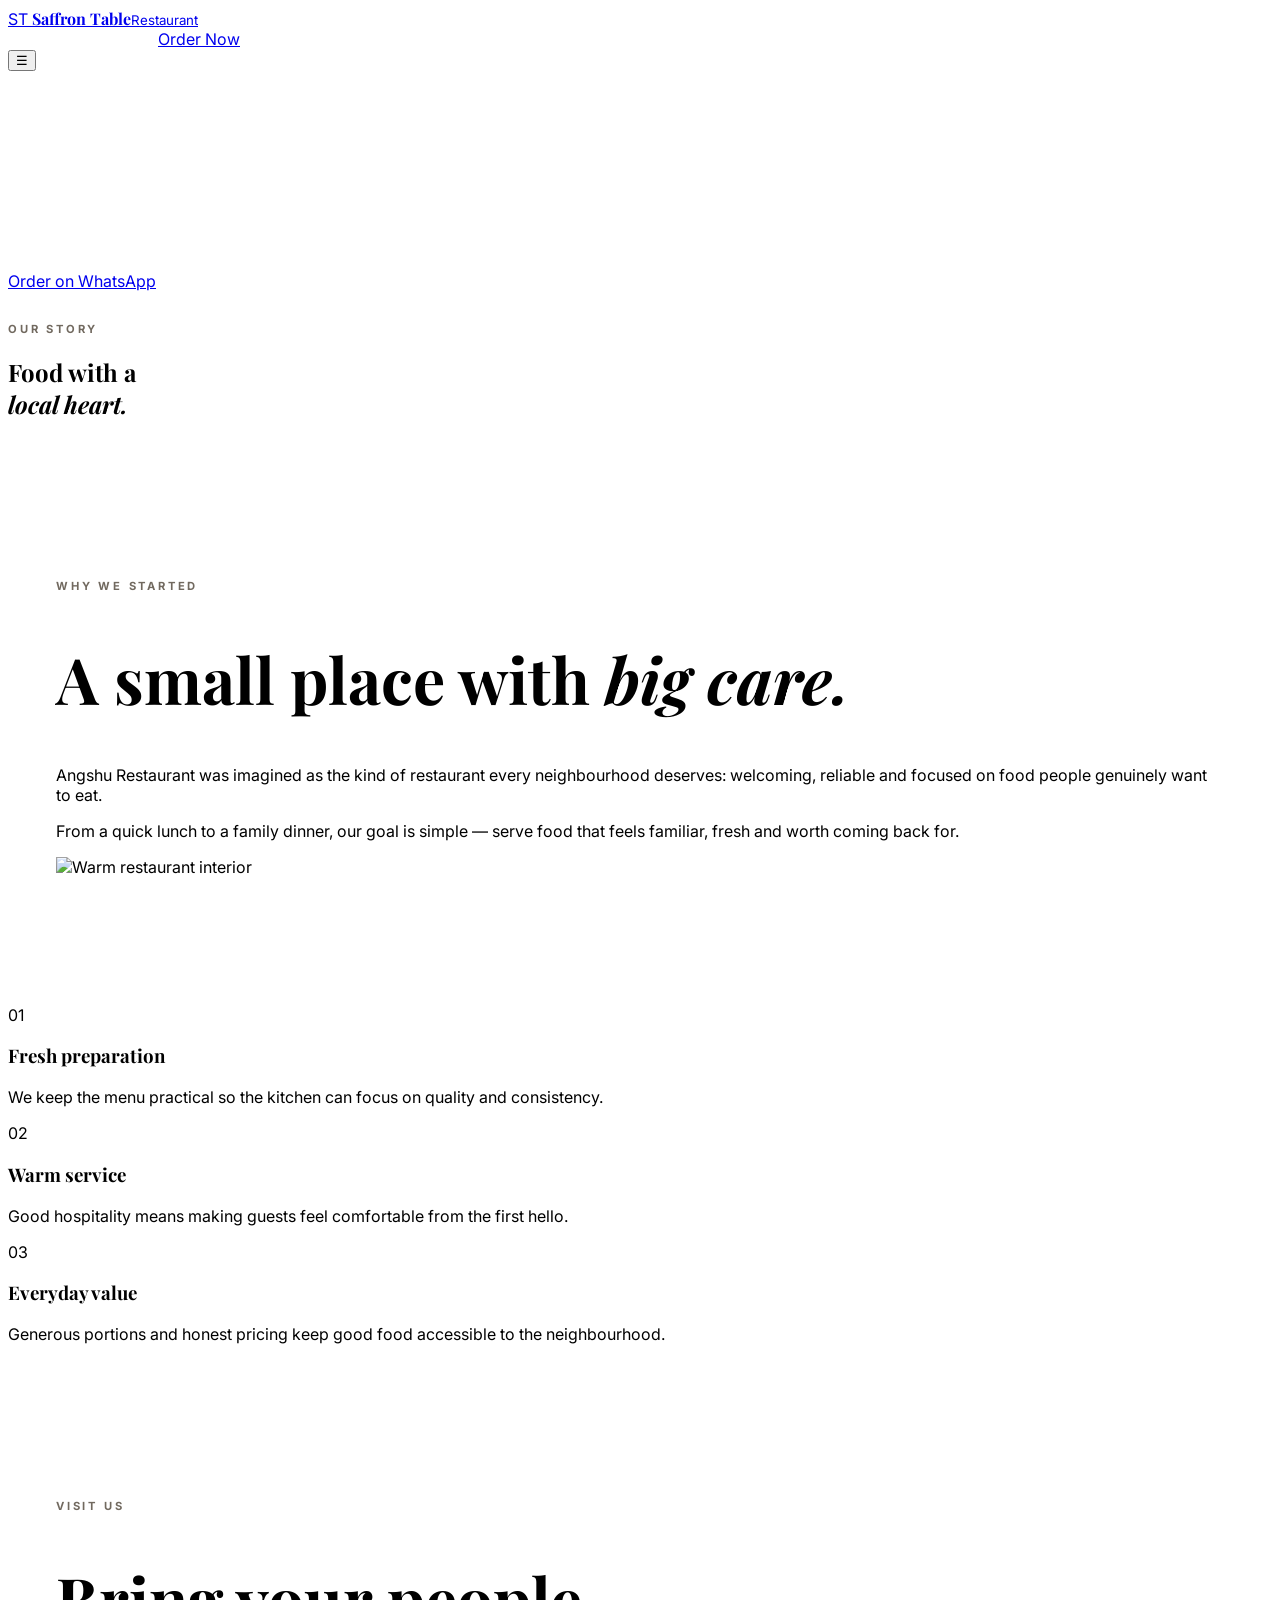
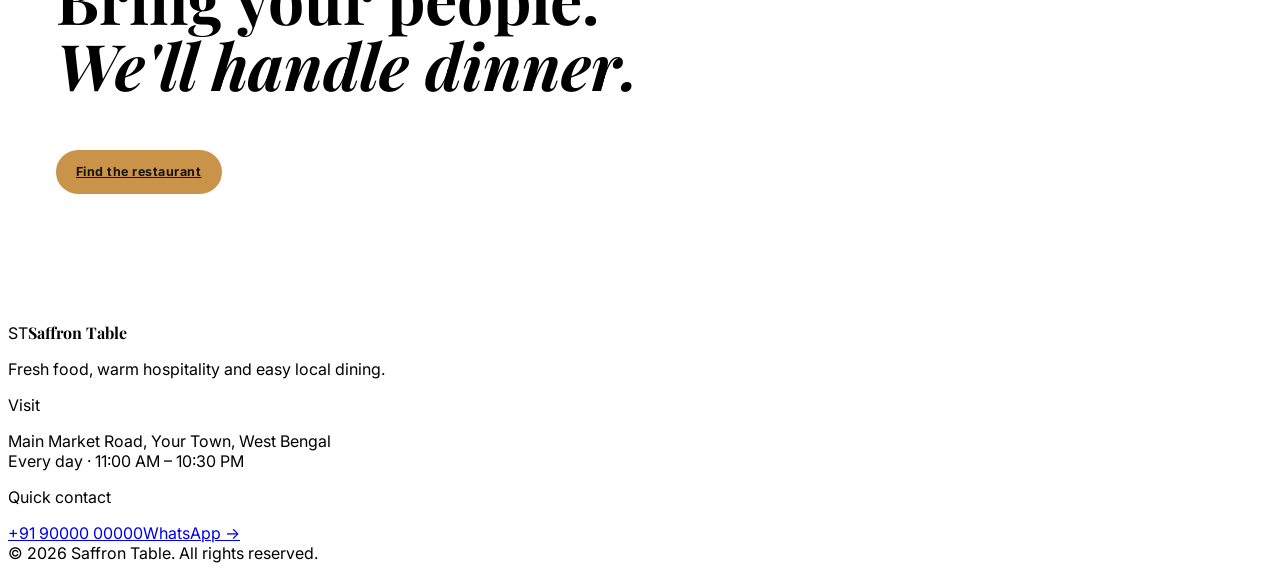
==== about.html @ 68ab4083 "Title Update" ====
<!DOCTYPE html>
<html lang="en">
<head>
  <meta charset="UTF-8"><meta name="viewport" content="width=device-width, initial-scale=1.0">
  <title>About | Angshu</title>
  <meta name="description" content="Learn about Angshu Restaurant, a local restaurant built around fresh food, honest hospitality and memorable meals.">
  <meta name="theme-color" content="#17130f">
  <script src="https://cdn.tailwindcss.com"></script>
  <script>tailwind.config={theme:{extend:{fontFamily:{sans:['Inter','ui-sans-serif'],display:['Playfair Display','Georgia','serif']},colors:{ink:'#17130f',cream:'#f8f4ed',gold:'#c9944a',muted:'#71695f'}}}};</script>
  <link rel="preconnect" href="https://fonts.googleapis.com"><link rel="preconnect" href="https://fonts.gstatic.com" crossorigin>
  <link href="https://fonts.googleapis.com/css2?family=Inter:wght@400;500;600;700&family=Playfair+Display:wght@500;600;700&display=swap" rel="stylesheet">
  <link rel="stylesheet" href="assets/css/style.css">
</head>
<body class="bg-cream text-ink">
<div id="site-header"></div>
<main>
  <section class="relative overflow-hidden bg-ink px-5 pb-20 pt-32 text-white sm:px-8 lg:px-12">
    <div class="absolute inset-0"><img src="https://images.unsplash.com/photo-1517248135467-4c7edcad34c4?auto=format&fit=crop&w=1800&q=80" class="h-full w-full object-cover opacity-35" alt=""></div>
    <div class="relative mx-auto max-w-7xl reveal"><p class="eyebrow !text-gold">Our story</p><h1 class="font-display text-5xl sm:text-7xl">Food with a<br><em>local heart.</em></h1></div>
  </section>
  <section class="section-pad"><div class="mx-auto grid max-w-7xl gap-12 lg:grid-cols-2 lg:items-center">
    <div class="reveal"><p class="eyebrow">Why we started</p><h2 class="section-title">A small place with <em>big care.</em></h2>
      <p class="mt-6 leading-8 text-muted">Angshu Restaurant was imagined as the kind of restaurant every neighbourhood deserves: welcoming, reliable and focused on food people genuinely want to eat.</p>
      <p class="mt-5 leading-8 text-muted">From a quick lunch to a family dinner, our goal is simple — serve food that feels familiar, fresh and worth coming back for.</p>
    </div>
    <img class="h-[500px] w-full rounded-2xl object-cover reveal" src="https://images.unsplash.com/photo-1552566626-52f8b828add9?auto=format&fit=crop&w=1200&q=80" alt="Warm restaurant interior">
  </div></section>
  <section class="bg-ink py-20 text-white"><div class="mx-auto max-w-7xl px-5 sm:px-8 lg:px-12">
    <div class="grid gap-10 md:grid-cols-3"><div><span class="text-3xl">01</span><h3 class="mt-5 font-display text-2xl">Fresh preparation</h3><p class="mt-3 text-sm leading-6 text-white/60">We keep the menu practical so the kitchen can focus on quality and consistency.</p></div>
    <div><span class="text-3xl">02</span><h3 class="mt-5 font-display text-2xl">Warm service</h3><p class="mt-3 text-sm leading-6 text-white/60">Good hospitality means making guests feel comfortable from the first hello.</p></div>
    <div><span class="text-3xl">03</span><h3 class="mt-5 font-display text-2xl">Everyday value</h3><p class="mt-3 text-sm leading-6 text-white/60">Generous portions and honest pricing keep good food accessible to the neighbourhood.</p></div></div>
  </div></section>
  <section class="section-pad"><div class="mx-auto max-w-4xl text-center"><p class="eyebrow">Visit us</p><h2 class="section-title">Bring your people.<br><em>We'll handle dinner.</em></h2><a href="contact.html" class="btn-primary mt-8 inline-flex">Find the restaurant</a></div></section>
</main>
<div id="site-footer"></div><script src="assets/js/app.js"></script>
</body></html>
---- assets/css/style.css ----
html{scroll-behavior:smooth}body{font-family:Inter,ui-sans-serif,system-ui,sans-serif}.font-display{font-family:"Playfair Display",Georgia,serif}em{font-style:italic}.section-pad{padding:5.5rem 1.25rem}@media(min-width:640px){.section-pad{padding:7rem 2rem}}@media(min-width:1024px){.section-pad{padding:8rem 3rem}}.eyebrow{font-size:.7rem;font-weight:700;letter-spacing:.25em;text-transform:uppercase;color:#71695f}.section-title{font-family:"Playfair Display",Georgia,serif;font-size:clamp(2.5rem,5vw,4.5rem);line-height:1.02}.btn-primary,.btn-secondary,.btn-dark{display:inline-flex;align-items:center;justify-content:center;gap:.75rem;border-radius:999px;padding:.9rem 1.25rem;font-size:.78rem;font-weight:700;letter-spacing:.04em;transition:transform .2s ease,background .2s ease}.btn-primary{background:#c9944a;color:#17130f}.btn-primary:hover,.btn-dark:hover,.btn-secondary:hover{transform:translateY(-2px)}.btn-secondary{border:1px solid rgba(255,255,255,.35);color:white;background:rgba(255,255,255,.08);backdrop-filter:blur(8px)}.btn-dark{background:#17130f;color:#fff}.link-arrow{align-items:center;gap:.6rem;font-size:.78rem;font-weight:700}.link-arrow span{transition:transform .2s}.link-arrow:hover span{transform:translate(3px,-3px)}.gallery-img{width:100%;height:220px;object-fit:cover;border-radius:1rem}.label{font-size:.68rem;font-weight:700;letter-spacing:.2em;text-transform:uppercase}.contact-card{display:flex;min-height:180px;flex-direction:column;justify-content:space-between;border-radius:1rem;background:#fff;padding:1.5rem;transition:transform .2s,box-shadow .2s}.contact-card:hover{transform:translateY(-4px);box-shadow:0 18px 40px rgba(23,19,15,.08)}.contact-card span{font-size:.72rem;color:#c9944a}.contact-card strong{font-family:"Playfair Display",Georgia,serif;font-size:1.8rem}.contact-card p{font-size:.85rem;line-height:1.6;color:#71695f}.menu-card{overflow:hidden;border-radius:1rem;background:#fff;box-shadow:0 8px 30px rgba(23,19,15,.05)}.menu-card img{height:220px;width:100%;object-fit:cover}.menu-card-body{padding:1.1rem}.reveal{opacity:0;transform:translateY(18px);transition:opacity .7s ease,transform .7s ease}.reveal.visible{opacity:1;transform:none}@media(prefers-reduced-motion:reduce){html{scroll-behavior:auto}.reveal{opacity:1;transform:none;transition:none}.btn-primary,.btn-secondary,.btn-dark{transition:none}}
.nav-link{font-size:.76rem;font-weight:600;color:rgba(255,255,255,.68);transition:color .2s}.nav-link:hover{color:#c9944a}.mobile-link{display:block;border-bottom:1px solid rgba(255,255,255,.08);padding:1rem 0;font-size:.9rem;color:rgba(255,255,255,.8)}.category-btn{white-space:nowrap;border:1px solid rgba(23,19,15,.12);border-radius:999px;padding:.55rem .9rem;font-size:.72rem;font-weight:700;color:#71695f;transition:.2s}.category-btn:hover,.category-btn.active{border-color:#17130f;background:#17130f;color:#fff}.menu-section{scroll-margin-top:135px}
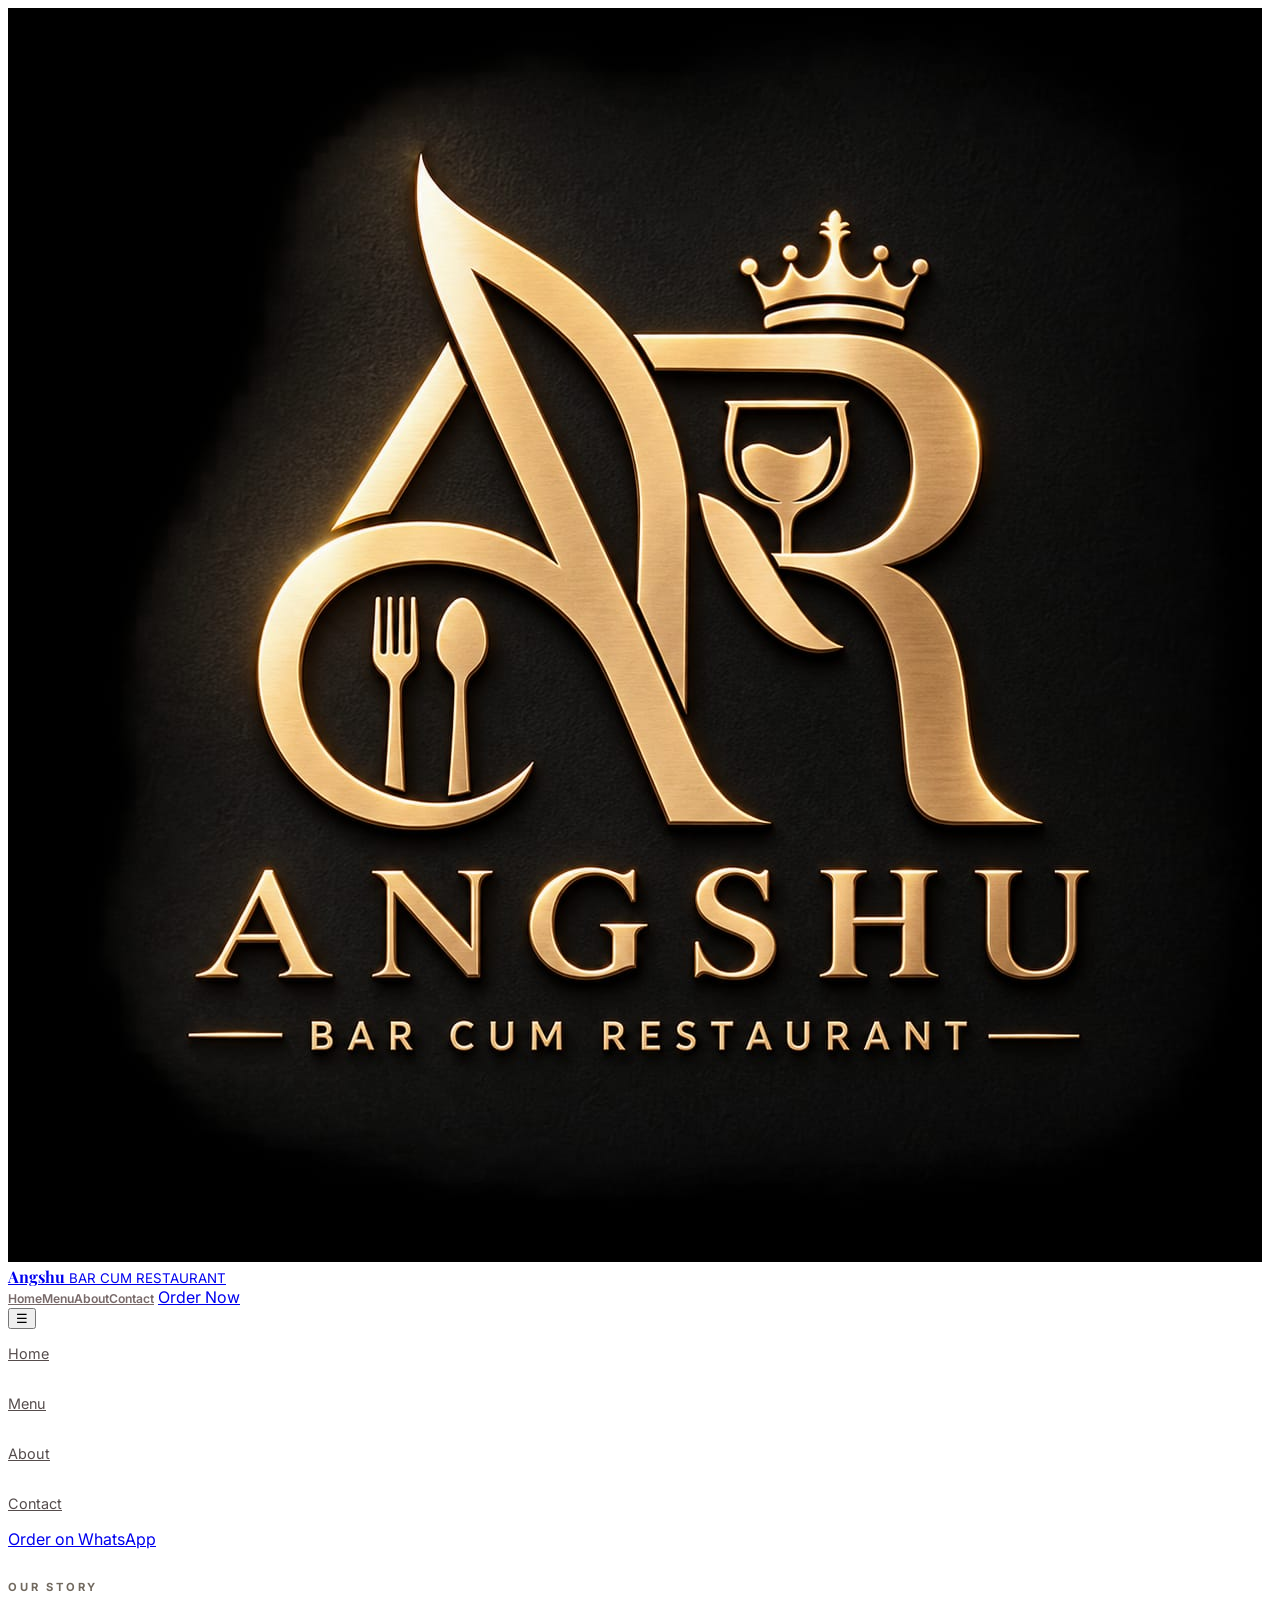
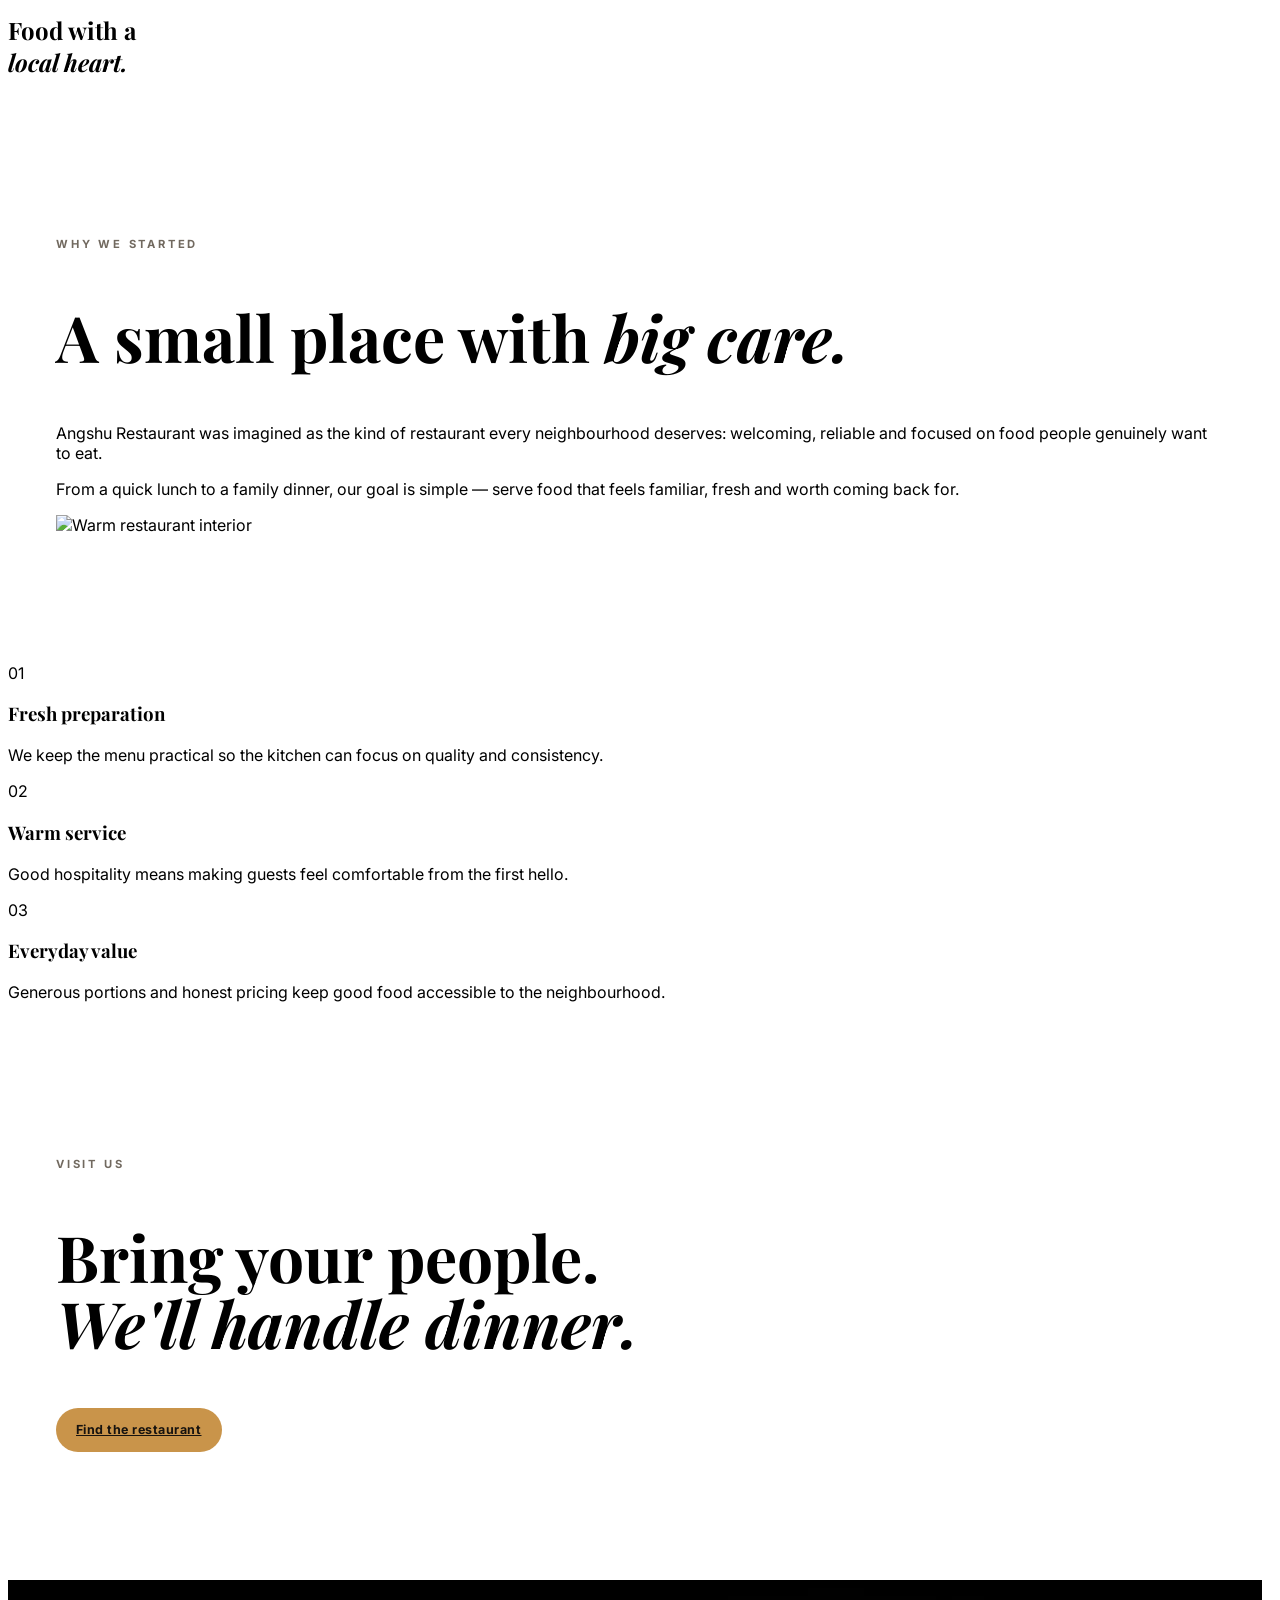
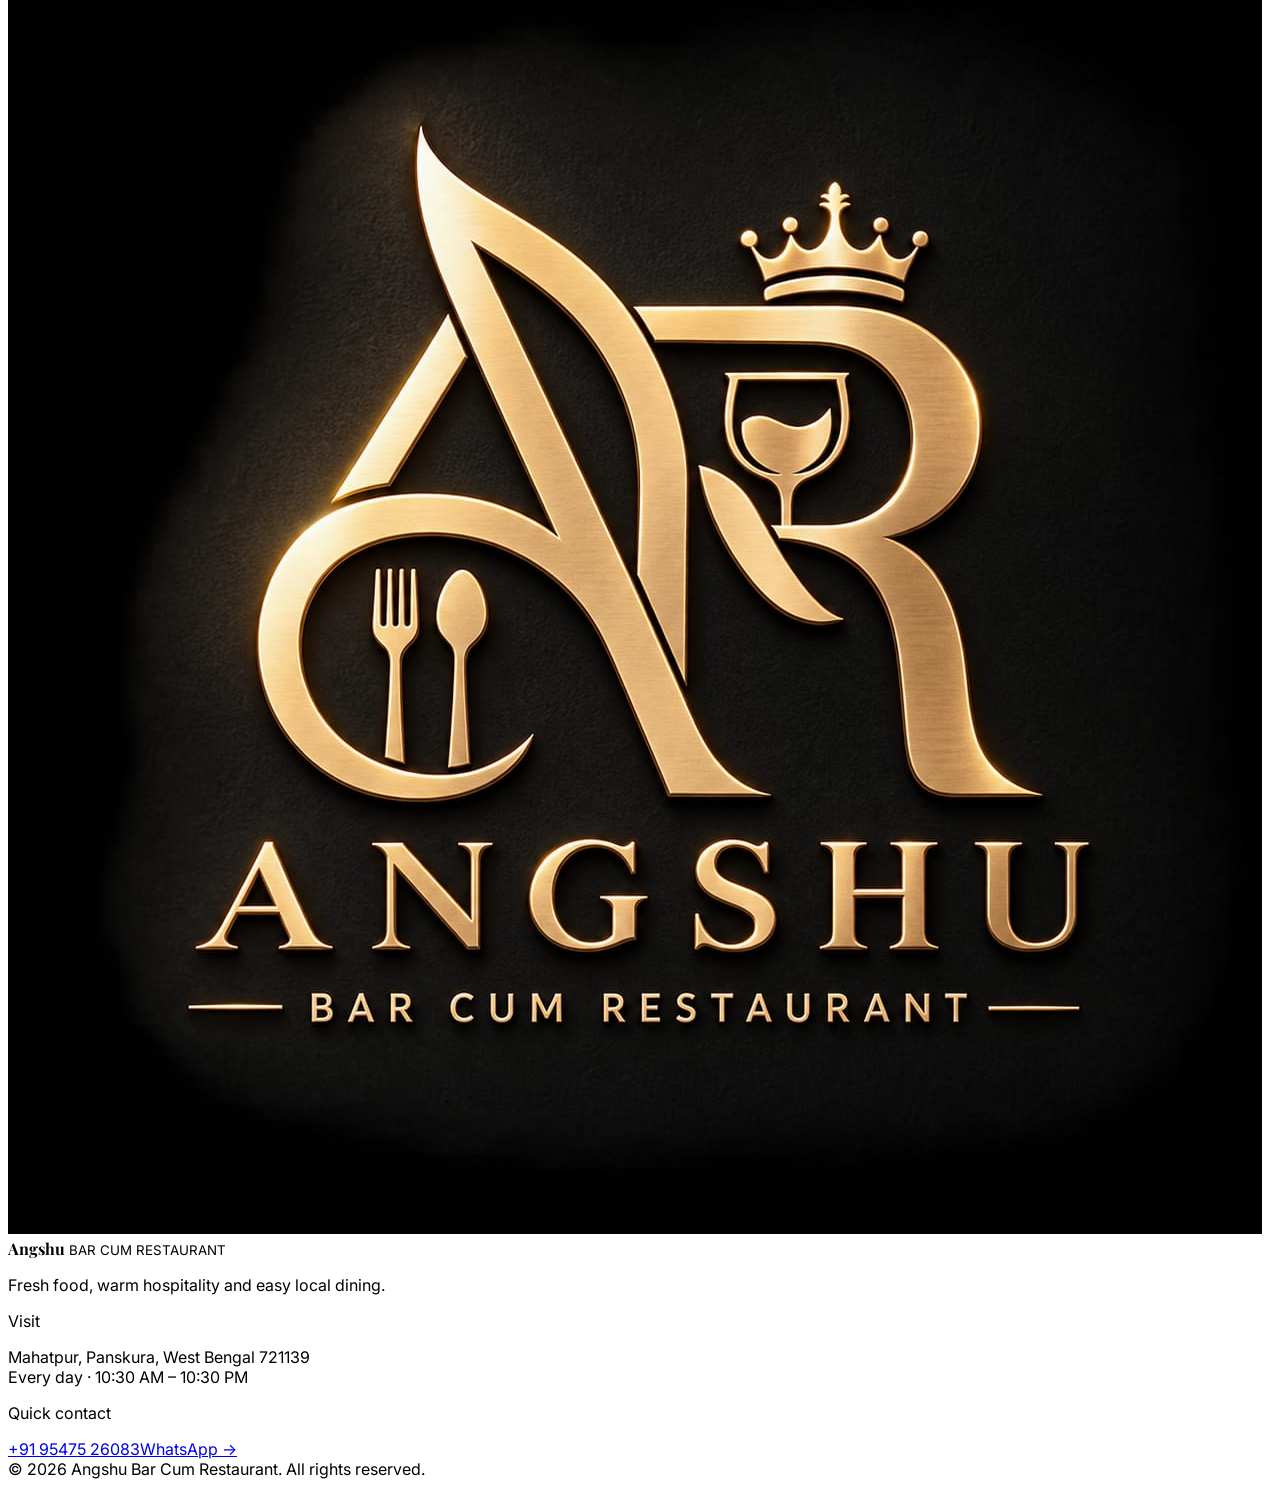
==== commit c5045086: "fast loading" ====
--- a/about.html
+++ b/about.html
@@ -5,7 +5,7 @@
   <title>About | Angshu</title>
   <meta name="description" content="Learn about Angshu Restaurant, a local restaurant built around fresh food, honest hospitality and memorable meals.">
   <meta name="theme-color" content="#17130f">
-  <script src="https://cdn.tailwindcss.com"></script>
+  <script src="https://cdn.tailwindcss.com" defer></script>
   <script>tailwind.config={theme:{extend:{fontFamily:{sans:['Inter','ui-sans-serif'],display:['Playfair Display','Georgia','serif']},colors:{ink:'#17130f',cream:'#f8f4ed',gold:'#c9944a',muted:'#71695f'}}}};</script>
   <link rel="preconnect" href="https://fonts.googleapis.com"><link rel="preconnect" href="https://fonts.gstatic.com" crossorigin>
   <link href="https://fonts.googleapis.com/css2?family=Inter:wght@400;500;600;700&family=Playfair+Display:wght@500;600;700&display=swap" rel="stylesheet">
--- a/assets/css/style.css
+++ b/assets/css/style.css
@@ -1,2 +1,247 @@
 html{scroll-behavior:smooth}body{font-family:Inter,ui-sans-serif,system-ui,sans-serif}.font-display{font-family:"Playfair Display",Georgia,serif}em{font-style:italic}.section-pad{padding:5.5rem 1.25rem}@media(min-width:640px){.section-pad{padding:7rem 2rem}}@media(min-width:1024px){.section-pad{padding:8rem 3rem}}.eyebrow{font-size:.7rem;font-weight:700;letter-spacing:.25em;text-transform:uppercase;color:#71695f}.section-title{font-family:"Playfair Display",Georgia,serif;font-size:clamp(2.5rem,5vw,4.5rem);line-height:1.02}.btn-primary,.btn-secondary,.btn-dark{display:inline-flex;align-items:center;justify-content:center;gap:.75rem;border-radius:999px;padding:.9rem 1.25rem;font-size:.78rem;font-weight:700;letter-spacing:.04em;transition:transform .2s ease,background .2s ease}.btn-primary{background:#c9944a;color:#17130f}.btn-primary:hover,.btn-dark:hover,.btn-secondary:hover{transform:translateY(-2px)}.btn-secondary{border:1px solid rgba(255,255,255,.35);color:white;background:rgba(255,255,255,.08);backdrop-filter:blur(8px)}.btn-dark{background:#17130f;color:#fff}.link-arrow{align-items:center;gap:.6rem;font-size:.78rem;font-weight:700}.link-arrow span{transition:transform .2s}.link-arrow:hover span{transform:translate(3px,-3px)}.gallery-img{width:100%;height:220px;object-fit:cover;border-radius:1rem}.label{font-size:.68rem;font-weight:700;letter-spacing:.2em;text-transform:uppercase}.contact-card{display:flex;min-height:180px;flex-direction:column;justify-content:space-between;border-radius:1rem;background:#fff;padding:1.5rem;transition:transform .2s,box-shadow .2s}.contact-card:hover{transform:translateY(-4px);box-shadow:0 18px 40px rgba(23,19,15,.08)}.contact-card span{font-size:.72rem;color:#c9944a}.contact-card strong{font-family:"Playfair Display",Georgia,serif;font-size:1.8rem}.contact-card p{font-size:.85rem;line-height:1.6;color:#71695f}.menu-card{overflow:hidden;border-radius:1rem;background:#fff;box-shadow:0 8px 30px rgba(23,19,15,.05)}.menu-card img{height:220px;width:100%;object-fit:cover}.menu-card-body{padding:1.1rem}.reveal{opacity:0;transform:translateY(18px);transition:opacity .7s ease,transform .7s ease}.reveal.visible{opacity:1;transform:none}@media(prefers-reduced-motion:reduce){html{scroll-behavior:auto}.reveal{opacity:1;transform:none;transition:none}.btn-primary,.btn-secondary,.btn-dark{transition:none}}
-.nav-link{font-size:.76rem;font-weight:600;color:rgba(255,255,255,.68);transition:color .2s}.nav-link:hover{color:#c9944a}.mobile-link{display:block;border-bottom:1px solid rgba(255,255,255,.08);padding:1rem 0;font-size:.9rem;color:rgba(255,255,255,.8)}.category-btn{white-space:nowrap;border:1px solid rgba(23,19,15,.12);border-radius:999px;padding:.55rem .9rem;font-size:.72rem;font-weight:700;color:#71695f;transition:.2s}.category-btn:hover,.category-btn.active{border-color:#17130f;background:#17130f;color:#fff}.menu-section{scroll-margin-top:135px}+.nav-link{font-size:.76rem;font-weight:600;color:rgba(56, 36, 36, 0.68);transition:color .2s}.nav-link:hover{color:#c9944a}.mobile-link{display:block;border-bottom:1px solid rgba(255,255,255,.08);padding:1rem 0;font-size:.9rem;color:rgba(43, 32, 32, 0.8)}.category-btn{white-space:nowrap;border:1px solid rgba(23,19,15,.12);border-radius:999px;padding:.55rem .9rem;font-size:.72rem;font-weight:700;color:#71695f;transition:.2s}.category-btn:hover,.category-btn.active{border-color:#17130f;background:#17130f;color:#fff}.menu-section{scroll-margin-top:135px}
+
+/* =========================================================
+   ANGSHU — MODERN RESPONSIVE HERO
+   Only affects the homepage hero
+========================================================= */
+
+.angshu-hero{
+  position:relative;
+  min-height:88vh;
+  background:
+    radial-gradient(circle at 86% 42%, rgba(201,148,74,.16), transparent 28%),
+    linear-gradient(135deg,#e7e4e0 0%,#f5eee4 52%,#eee1d1 100%);
+  color:#17130f;
+}
+
+.angshu-hero-orb{
+  position:absolute;
+  border-radius:50%;
+  pointer-events:none;
+  filter:blur(1px);
+}
+.orb-a{
+  width:420px;height:420px;right:-190px;top:-140px;
+  background:rgba(201,148,74,.09);
+}
+.orb-b{
+  width:300px;height:300px;left:-180px;bottom:-180px;
+  background:rgba(154,104,73,.07);
+}
+
+.angshu-eyebrow{
+  display:flex;align-items:center;gap:12px;
+  font-size:10px;font-weight:800;letter-spacing:.28em;
+  color:#a96748;text-transform:uppercase;
+}
+.angshu-eyebrow span{width:34px;height:1px;background:#c9944a}
+
+.angshu-hero-title{
+  margin-top:24px;
+  max-width:720px;
+  font-family:"Playfair Display",Georgia,serif;
+  font-size:clamp(4rem,7.3vw,7.5rem);
+  line-height:.88;
+  letter-spacing:-.055em;
+  font-weight:600;
+}
+.angshu-hero-title em{color:#a96748;font-style:italic}
+
+.angshu-hero-text{
+  max-width:535px;margin-top:28px;
+  font-size:16px;line-height:1.8;color:rgba(48,45,39,.67);
+}
+
+.angshu-hero-actions{
+  display:flex;flex-wrap:wrap;gap:12px;margin-top:31px;
+}
+.angshu-whatsapp-btn{
+  display:inline-flex;align-items:center;justify-content:center;
+  min-height:50px;padding:0 25px;border-radius:999px;
+  border:1px solid rgba(23,19,15,.2);
+  background:rgba(255,255,255,.58);
+  color:#17130f;font-size:11px;font-weight:800;
+  letter-spacing:.04em;text-transform:uppercase;
+  backdrop-filter:blur(12px);
+  transition:.3s ease;
+}
+.angshu-whatsapp-btn:hover{
+  transform:translateY(-3px);
+  background:#17130f;color:#fff;
+}
+
+.angshu-hero-meta{
+  display:flex;flex-wrap:wrap;gap:20px;
+  margin-top:28px;font-size:10px;color:rgba(23,19,15,.48);
+}
+
+.angshu-food-stage{
+  width:100%;max-width:650px;margin-left:auto;
+  min-height:570px;display:grid;place-items:center;
+  animation:angshuFoodEnter 1s .12s cubic-bezier(.2,.8,.2,1) both;
+}
+
+.angshu-food-card{
+  position:relative;width:min(100%,590px);
+  aspect-ratio:1/.9;
+  overflow:hidden;
+  border-radius:45% 45% 28% 28% / 38% 38% 24% 24%;
+  transform:rotate(2deg);
+  background:#d4c2aa;
+  box-shadow:0 38px 90px rgba(35,26,18,.17);
+}
+.angshu-food-card img{
+  width:100%;height:100%;object-fit:cover;
+  object-position:center;
+  transform:scale(1.035);
+  filter:saturate(.98) contrast(1.04);
+  transition:transform 1.2s cubic-bezier(.2,.8,.2,1);
+}
+.angshu-food-stage:hover .angshu-food-card img{transform:scale(1.09)}
+
+.angshu-food-shine{
+  position:absolute;inset:0;
+  background:linear-gradient(120deg,rgba(255,255,255,.2),transparent 35%,rgba(20,15,10,.28));
+  pointer-events:none;
+}
+.angshu-food-caption{
+  position:absolute;left:24px;right:24px;bottom:20px;
+  display:flex;align-items:end;justify-content:space-between;
+  color:#fff;z-index:2;
+}
+.angshu-food-caption span{
+  font-size:8px;font-weight:800;letter-spacing:.24em;
+}
+.angshu-food-caption strong{
+  font-family:"Playfair Display",Georgia,serif;
+  font-size:20px;font-weight:500;
+}
+
+.angshu-orbit{
+  position:absolute;border:1px solid rgba(169,103,72,.18);
+  border-radius:50%;pointer-events:none;
+}
+.orbit-a{
+  inset:4% -2% 4% -8%;
+  animation:angshuSpin 25s linear infinite;
+}
+.orbit-b{
+  inset:-6% 8% -8% 5%;
+  border-color:rgba(201,148,74,.24);
+  animation:angshuSpinReverse 18s linear infinite;
+}
+
+.angshu-food-shadow{
+  position:absolute;width:62%;height:8%;
+  bottom:12%;right:11%;border-radius:50%;
+  background:rgba(47,32,19,.18);filter:blur(20px);
+  transform:rotate(-3deg);
+}
+
+.angshu-logo-float {
+    position: absolute;
+    z-index: 20;
+
+    left: 4%;
+    bottom: 8%;
+
+    width: 88px;
+    height: 88px;
+    padding: 5px;
+
+    border-radius: 50%;
+    background: #fffdf8;
+    border: 1px solid rgba(169, 103, 72, 0.22);
+
+    box-shadow: 0 12px 30px rgba(31, 22, 14, 0.16);
+
+    animation: angshuLogoFloat 6s ease-in-out infinite;
+}
+.angshu-logo-float img{
+  width:100%;height:100%;border-radius:50%;
+  object-fit:cover;
+}
+
+.angshu-food-tag{
+  position:absolute;z-index:12;
+  display:flex;align-items:center;gap:9px;
+  padding:10px 13px;background:rgba(255,255,255,.9);
+  border:1px solid rgba(23,19,15,.09);
+  box-shadow:0 15px 35px rgba(31,22,14,.1);
+  backdrop-filter:blur(12px);
+  animation:angshuTagFloat 4.5s ease-in-out infinite;
+}
+.angshu-food-tag b{
+  font-size:8px;color:#c9944a;
+}
+.angshu-food-tag span{
+  display:flex;flex-direction:column;
+  font-size:7px;line-height:1.35;letter-spacing:.13em;color:#81796e;
+}
+.angshu-food-tag strong{font-size:8px;color:#17130f}
+.tag-one{right:-5px;top:12%}
+.tag-two{left:-5px;bottom:25%;animation-delay:-2s}
+.tag-two i{
+  width:7px;height:7px;border-radius:50%;background:#c9944a;
+  box-shadow:0 0 0 5px rgba(201,148,74,.12);
+}
+
+@keyframes angshuFoodEnter{
+  from{opacity:0;transform:translateY(35px) scale(.96)}
+  to{opacity:1;transform:none}
+}
+@keyframes angshuSpin{to{transform:rotate(360deg)}}
+@keyframes angshuSpinReverse{to{transform:rotate(-360deg)}}
+@keyframes angshuLogoFloat{
+  0%,100%{transform:translateY(0) rotate(-8deg)}
+  50%{transform:translateY(-9px) rotate(-4deg)}
+}
+@keyframes angshuTagFloat{
+  0%,100%{transform:translateY(0)}
+  50%{transform:translateY(-8px)}
+}
+
+@media(max-width:1024px){
+  .angshu-food-stage{min-height:500px}
+  .angshu-hero-title{font-size:clamp(3.7rem,8vw,6rem)}
+  .angshu-logo-float{left:0}
+  .tag-one{right:0}.tag-two{left:0}
+}
+
+@media(max-width:767px){
+  .angshu-hero{min-height:auto}
+  .angshu-hero-title{
+    font-size:clamp(3.55rem,16.5vw,5rem);
+    line-height:.88;
+  }
+  .angshu-hero-text{font-size:14px;line-height:1.75}
+  .angshu-hero-actions{flex-direction:column;max-width:330px}
+  .angshu-hero-actions .btn-primary,
+  .angshu-whatsapp-btn{width:100%}
+  .angshu-hero-meta{font-size:9px;gap:10px 18px}
+  .angshu-food-stage{
+    min-height:390px;
+    margin:4px auto 15px;
+  }
+  .angshu-food-card{
+    width:94%;
+    aspect-ratio:1/.92;
+  }
+  .angshu-logo-float{
+    width:82px;height:82px;
+    bottom:7%;left:1%;
+  }
+  .angshu-food-tag{padding:8px 10px}
+  .tag-one{right:0;top:6%}
+  .tag-two{left:0;bottom:13%}
+  .angshu-food-caption{left:17px;right:17px;bottom:15px}
+  .angshu-food-caption strong{font-size:16px}
+  .angshu-orbit{opacity:.65}
+}
+
+@media(prefers-reduced-motion:reduce){
+  .angshu-food-stage,.angshu-logo-float,.angshu-food-tag,
+  .angshu-orbit{animation:none!important}
+  .angshu-food-card img{transition:none}
+}
